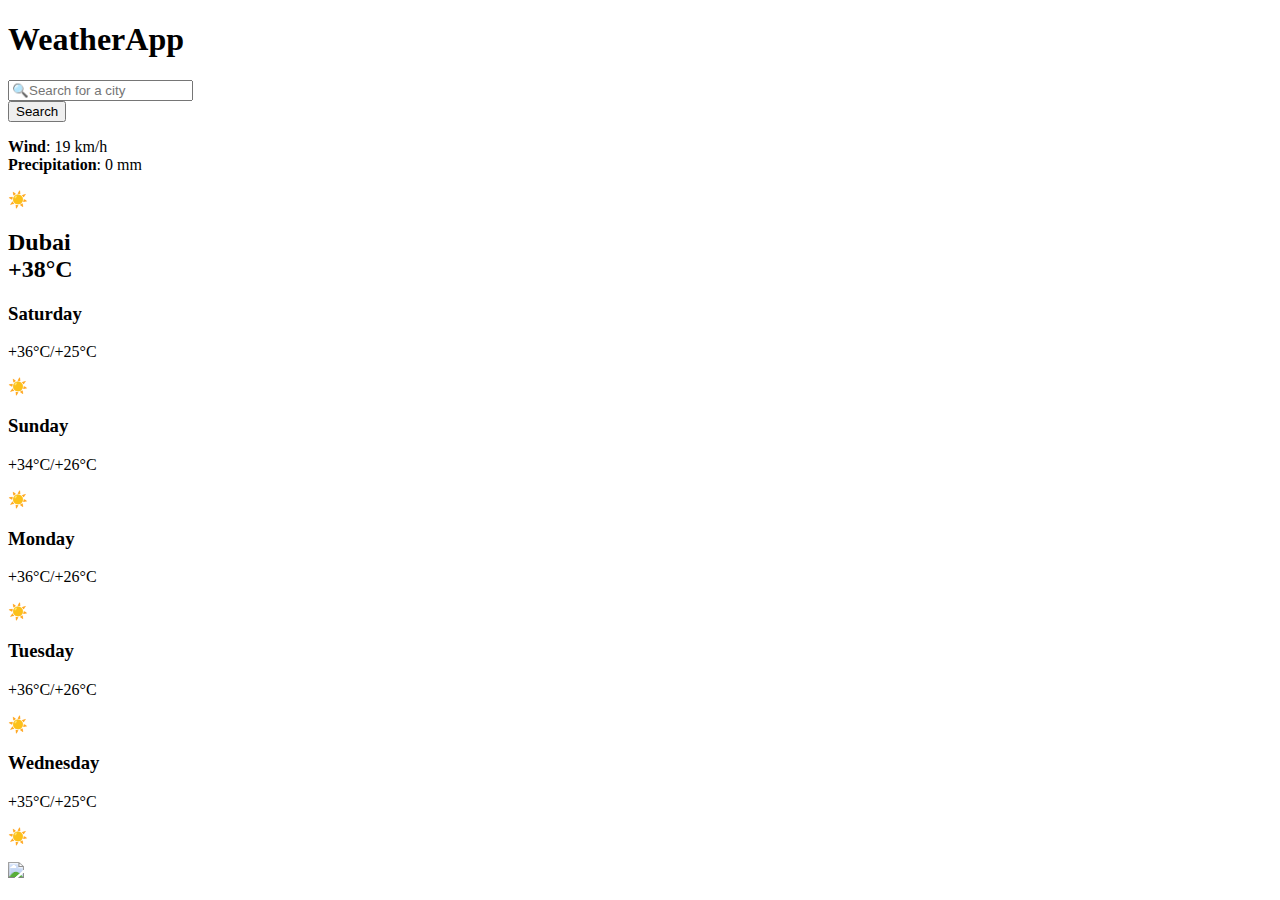
==== dubai.html @ 9b69f73c "created pages with most popular cities" ====
<!DOCTYPE html>
<html lang="en">
  <head>
    <meta charset="UTF-8" />
    <meta http-equiv="X-UA-Compatible" content="IE=edge" />
    <meta name="viewport" content="width=device-width, initial-scale=1.0" />
    <link
      href="https://cdn.jsdelivr.net/npm/bootstrap@5.2.2/dist/css/bootstrap.min.css"
      rel="stylesheet"
      integrity="sha384-Zenh87qX5JnK2Jl0vWa8Ck2rdkQ2Bzep5IDxbcnCeuOxjzrPF/et3URy9Bv1WTRi"
      crossorigin="anonymous"
    />
    <link rel="preconnect" 
    href="https://fonts.googleapis.com">
<link rel="preconnect" 
href="https://fonts.gstatic.com" crossorigin>
<link href="https://fonts.googleapis.com/css2?family=Alegreya&family=Dancing+Script&family=Roboto+Slab:wght@300&display=swap" 
rel="stylesheet">
    <link rel="stylesheet" 
    href="css/styles.css" />
    <title>WeatherApp</title>
  </head>
  <body>
    <div id="container">
      <div id="header">
        <h1>WeatherApp</h1>
        <div id="row align-items-start">
          <div class="col one">
            <form>
                <div class="mb-3">
              <input type="text" 
              class="form-control" 
              id="exampleFormControlInput1"
              placeholder="🔍Search for a city" />
            </form>
          </div>
          </div>
          <div class="col one">
            <button type="button" class="btn btn-primary">Search</button>
          </div>
        </div>
      </div>
    </div>
  <div class="row">
    <div class="col-5 wind">
      <p> <strong>Wind</strong>: 19 km/h
     <br/> <strong>Precipitation</strong>: 0 mm </p>
    </div>
    <div class="col-2">
        <p class="sun"> ☀️</p>
    </div>
    <div class="col-2 odessa">
       <h2> <strong>Dubai </strong><br/> +38°C</h2>
    </div>
  </div>
</div>
<div class="container forecast">
    <div class="row">
    <div class="col">
        <h3> <strong>Saturday</strong> </h3>
        <p class="temp"> +36°C/+25°C </p>
        <p> ☀️</p>
    </div>
    <div class="col">
        <h3>  <strong>Sunday</strong> </h3>
        <p class="temp"> +34°C/+26°C </p>
        <p> ☀️</p>
    </div>
    <div class="col">
        <h3>  <strong>Monday</strong> </h3>
        <p class="temp"> +36°C/+26°C </p>
        <p> ☀️</p>
    </div>
    <div class="col">
        <h3>  <strong>Tuesday</strong> </h3>
        <p class="temp"> +36°C/+26°C </p>
        <p> ☀️</p>
    </div>
    <div class="col">
        <h3> <strong>Wednesday</strong> </h3>
        <p class="temp"> +35°C/+25°C </p>
        <p> ☀️</p>
        </div>
    </div>
</div>
<img src="images/weather.png" class="dubai">
  </body>
</html>
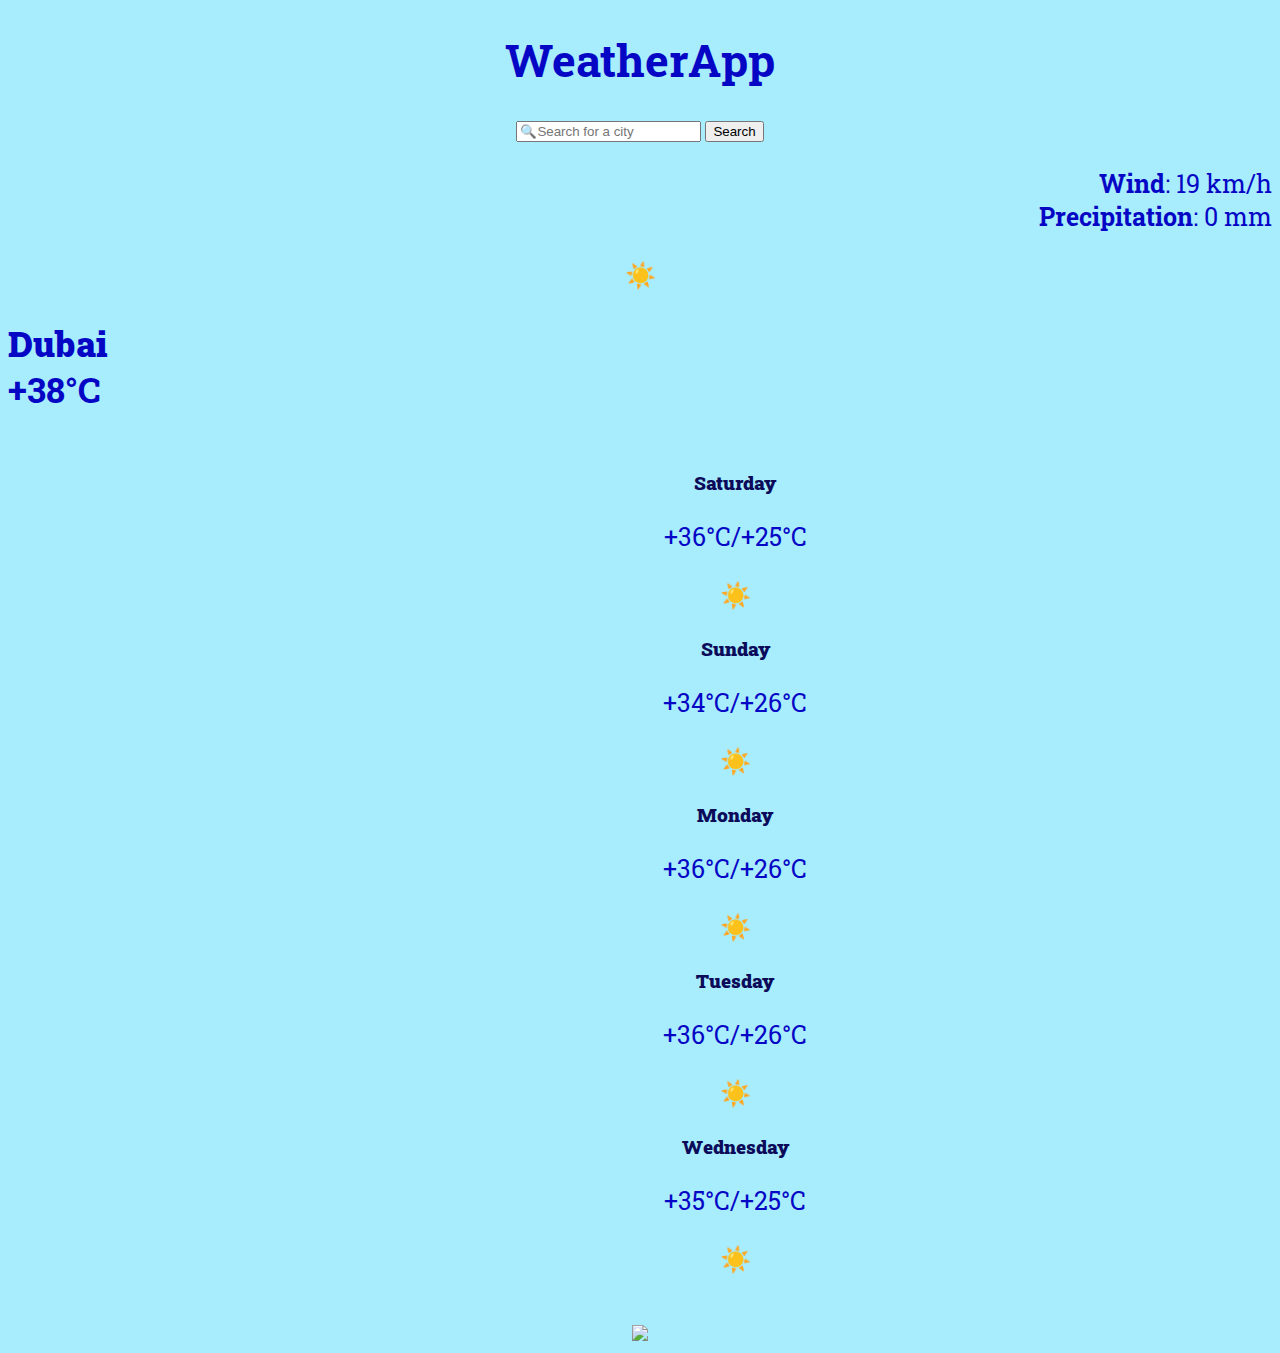
==== commit bc70003a: "corrected the link for css" ====
--- a/dubai.html
+++ b/dubai.html
@@ -17,7 +17,7 @@
 <link href="https://fonts.googleapis.com/css2?family=Alegreya&family=Dancing+Script&family=Roboto+Slab:wght@300&display=swap" 
 rel="stylesheet">
     <link rel="stylesheet" 
-    href="css/styles.css" />
+    href="src/styles.css" />
     <title>WeatherApp</title>
   </head>
   <body>
--- a/src/styles.css
+++ b/src/styles.css
@@ -0,0 +1,81 @@
+body {
+  text-align: center;
+  background-color: #a7edfe;
+  color: rgb(6, 6, 197);
+  font-family: "Roboto Slab", serif;
+}
+.one {
+  display: inline-block;
+}
+.forecast {
+  padding: 10px 20px;
+  margin-left: 190px;
+}
+h1 {
+  color: rgb(6, 6, 197);
+  font-size: 45px;
+}
+#now {
+  color: rgb(6, 6, 197);
+  font-size: 25px;
+  margin-top: 0px;
+}
+h3,
+h4 {
+  color: rgb(11, 11, 90);
+}
+form-control {
+  padding: 8px;
+  font-size: 30px;
+}
+li {
+  font-size: 25px;
+  list-style: none;
+}
+p{
+    font-size: 25px;
+}
+img {
+  width: 150px;
+}
+.wind {
+  text-align: end;
+}
+.col-2 {
+  text-align: center;
+}
+.odessa {
+  text-align: left;
+}
+#description {
+  font-size: 40px;
+}
+h2 {
+  font-size: 35px;
+}
+h4 {
+  margin-top: 15px;
+  font-size: 25px;
+}
+.btn-warning {
+  display: block;
+  margin: 9px auto;
+  padding: 8px 16px;
+  box-shadow: 2px 2px rgb(15, 186, 253);
+}
+img {
+  width: 200px;
+}
+.dubai {
+  margin-top: 15px;
+}
+.newyork {
+  margin-top: 15px;
+}
+.london {
+  margin-top: 15px;
+}
+a {
+  color: rgb(11, 11, 90);
+  font-size: 20px;
+}